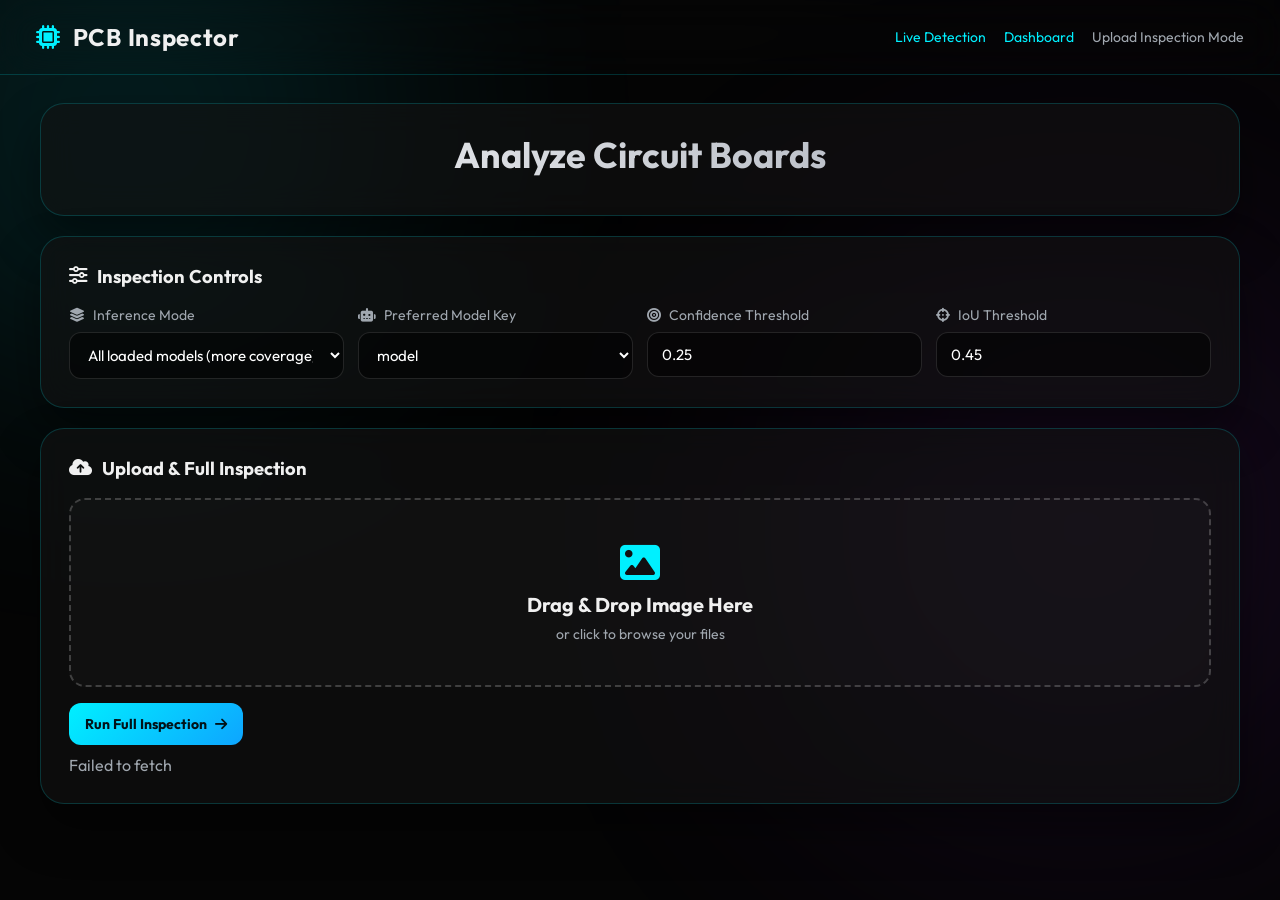
==== frontend/index.html @ 4831f676 "first commit" ====
<!doctype html>
<html lang="en">
<head>
  <meta charset="UTF-8" />
  <meta name="viewport" content="width=device-width, initial-scale=1.0" />
  <title>PCB Inspector - Upload Inspection</title>
  <link rel="preconnect" href="https://fonts.googleapis.com">
  <link rel="preconnect" href="https://fonts.gstatic.com" crossorigin>
  <link href="https://fonts.googleapis.com/css2?family=Outfit:wght@300;400;500;600;700;800&display=swap" rel="stylesheet">
  <link href="https://cdnjs.cloudflare.com/ajax/libs/font-awesome/6.4.0/css/all.min.css" rel="stylesheet">
  <link rel="stylesheet" href="./style.css" />
</head>
<body>
  <div class="blob blob-1"></div>
  <div class="blob blob-2"></div>

  <nav class="top-nav">
    <h1><i class="fas fa-microchip"></i> PCB Inspector</h1>
    <div class="nav-links">
      <a href="./live.html">Live Detection</a>
      <a href="./dashboard.html">Dashboard</a>
      <span>Upload Inspection Mode</span>
    </div>
  </nav>

  <main class="container">
    <section class="hero glass-panel">
      <h2>Analyze Circuit Boards</h2>
    </section>

    <section class="glass-panel">
      <h3 class="panel-title"><i class="fas fa-sliders-h"></i> Inspection Controls</h3>
      <div class="form-grid">
        <div class="form-group">
          <label for="modelMode"><i class="fas fa-layer-group"></i> Inference Mode</label>
          <select id="modelMode">
            <option value="all">All loaded models (more coverage)</option>
            <option value="single">Single model (faster)</option>
          </select>
        </div>
        <div class="form-group">
          <label for="modelKey"><i class="fas fa-robot"></i> Preferred Model Key</label>
          <select id="modelKey"><option value="model">model</option></select>
        </div>
        <div class="form-group">
          <label for="confThreshold"><i class="fas fa-bullseye"></i> Confidence Threshold</label>
          <input id="confThreshold" type="number" step="0.01" min="0.01" max="0.99" value="0.25">
        </div>
        <div class="form-group">
          <label for="iouThreshold"><i class="fas fa-crosshairs"></i> IoU Threshold</label>
          <input id="iouThreshold" type="number" step="0.01" min="0.05" max="0.95" value="0.45">
        </div>
      </div>
    </section>

    <section class="glass-panel">
      <h3 class="panel-title"><i class="fas fa-cloud-upload-alt"></i> Upload & Full Inspection</h3>
      <form id="uploadForm">
        <div class="upload-area" id="dropZone">
          <i class="fas fa-image"></i>
          <h4 id="uploadText">Drag & Drop Image Here</h4>
          <p>or click to browse your files</p>
          <input type="file" id="imageInput" name="image" accept="image/*" required />
        </div>
        <button type="submit" class="btn-submit">Run Full Inspection <i class="fas fa-arrow-right"></i></button>
      </form>
      <div id="runStatus" class="muted" style="margin-top:10px;"></div>
    </section>

    <section id="resultPanel" class="glass-panel hidden">
      <h3 class="panel-title"><i class="fas fa-chart-line"></i> Full Inspection Result</h3>
      <div id="statusBadgeWrap"></div>
      <div class="grid-3">
        <div class="img-card"><div class="img-card-header">Original</div><img id="originalImg" alt="Original" /></div>
        <div class="img-card"><div class="img-card-header">Detection</div><img id="detectionImg" alt="Detection" /></div>
        <div class="img-card"><div class="img-card-header">Heatmap</div><img id="heatmapImg" alt="Heatmap" /></div>
      </div>
      <div class="metrics" id="metrics"></div>
      <h4>All Loaded Models - Full Inspection Result</h4>
      <div id="allModelsFullResults" class="grid-3"></div>
      <h4>Model Inspection Details</h4>
      <pre id="modelInspectionText" class="output"></pre>
      <h4>Detected Defects</h4>
      <pre id="defectsText" class="output"></pre>
      <h4>Repair Suggestions</h4>
      <pre id="repairsText" class="output"></pre>
      <h4>Explanation</h4>
      <pre id="geminiText" class="output"></pre>
      <div id="reportLinkWrap"></div>
      <div id="firebaseStatus" class="muted"></div>
    </section>
  </main>

  <script src="./env.js"></script>
  <script>
    const API_BASE = ((window.APP_ENV && window.APP_ENV.API_BASE_URL) || '').replace(/\/$/, '');
    function assertApiBase() { if (!API_BASE) throw new Error('Set API_BASE_URL in frontend/env.js'); return API_BASE; }
    async function safeJson(res) { const txt = await res.text(); try { return JSON.parse(txt); } catch { return { error: txt || 'Non-JSON response' }; } }

    async function loadModelCatalog() {
      const base = assertApiBase();
      const res = await fetch(`${base}/health`);
      const data = await safeJson(res);
      const catalog = data.model_catalog || [];
      const modelKey = document.getElementById('modelKey');
      modelKey.innerHTML = '';
      if (!catalog.length) { modelKey.innerHTML = '<option value="model">model</option>'; return; }
      catalog.forEach((m) => { const o = document.createElement('option'); o.value = m.key; o.textContent = m.key; modelKey.appendChild(o); });
    }

    const uploadForm = document.getElementById('uploadForm');
    const resultPanel = document.getElementById('resultPanel');
    const dropZone = document.getElementById('dropZone');
    const imageInput = document.getElementById('imageInput');
    const uploadText = document.getElementById('uploadText');
    const runStatus = document.getElementById('runStatus');
    const submitBtn = uploadForm.querySelector('button[type="submit"]');
    const allModelsFullResults = document.getElementById('allModelsFullResults');

    function getConfig() {
      const conf = Number(document.getElementById('confThreshold').value);
      const iou = Number(document.getElementById('iouThreshold').value);
      const modelMode = document.getElementById('modelMode').value || 'all';
      const modelKey = (document.getElementById('modelKey').value || '').trim();
      return { conf_threshold: Number.isFinite(conf) ? conf : 0.25, iou_threshold: Number.isFinite(iou) ? iou : 0.45, model_mode: modelMode, model_key: modelKey || 'model' };
    }

    async function runFullInspectFromBlob(blob) {
      const formData = new FormData();
      formData.append('image', blob, 'capture.jpg');
      const cfg = getConfig();
      formData.append('conf_threshold', String(cfg.conf_threshold));
      formData.append('iou_threshold', String(cfg.iou_threshold));
      formData.append('model_mode', cfg.model_mode);
      formData.append('model_key', cfg.model_key);
      const base = assertApiBase();
      const res = await fetch(`${base}/detect`, { method: 'POST', body: formData });
      const data = await safeJson(res);
      if (!res.ok) throw new Error(data.error || 'Detection failed');

      resultPanel.classList.remove('hidden');
      document.getElementById('originalImg').src = data.original_image;
      document.getElementById('detectionImg').src = data.detection_image || data.original_image;
      document.getElementById('heatmapImg').src = data.heatmap_image;
      document.getElementById('statusBadgeWrap').innerHTML = data.status === 'OK'
        ? '<div class="verdict-badge verdict-good"><i class="fas fa-check-circle"></i> PASSED: NO DEFECTS</div>'
        : '<div class="verdict-badge verdict-bad"><i class="fas fa-times-circle"></i> FAILED: DEFECTS FOUND</div>';
      document.getElementById('metrics').innerHTML = `<span>Status: <b>${data.status}</b></span><span>Risk: <b>${data.risk_level}</b></span><span>Failure Probability: <b>${data.failure_probability}%</b></span><span>Models Used: <b>${(data.models_used || []).join(', ')}</b></span>`;
      const modelCards = (data.all_models_full_results || []).map((m) => `<div class="img-card"><div class="img-card-header">${m.model_key}</div>${m.annotated_image ? `<img src="${m.annotated_image}" alt="${m.model_key} detection" />` : ''}<div class="metrics" style="padding:10px;"><span>Status: <b>${m.status}</b></span><span>Defects: <b>${m.defect_count}</b></span><span>Risk: <b>${m.risk_level}</b></span></div></div>`).join('');
      allModelsFullResults.innerHTML = modelCards || '<div class="muted">No per-model results available.</div>';
      document.getElementById('modelInspectionText').textContent = JSON.stringify(data.model_inspection_details || {}, null, 2);
      document.getElementById('defectsText').textContent = JSON.stringify(data.defects, null, 2);
      document.getElementById('repairsText').textContent = JSON.stringify(data.repairs, null, 2);
      document.getElementById('geminiText').textContent = data.gemini_explanation || '';
      const fileName = (data.report_path || '').split('\\').pop().split('/').pop();
      document.getElementById('reportLinkWrap').innerHTML = fileName ? `<a class="btn-link" href="${base}/reports/${fileName}" target="_blank">Download PDF Report</a>` : '';
      const fb = data.firebase_status || {};
      document.getElementById('firebaseStatus').textContent = fb.success ? 'Firebase log: success' : `Firebase log failed: ${fb.error || 'unknown error'}`;
      runStatus.textContent = 'Inspection completed and logged.';
    }

    ['dragenter', 'dragover', 'dragleave', 'drop'].forEach((e) => dropZone.addEventListener(e, (x) => { x.preventDefault(); x.stopPropagation(); }));
    ['dragenter', 'dragover'].forEach((e) => dropZone.addEventListener(e, () => dropZone.classList.add('dragover')));
    ['dragleave', 'drop'].forEach((e) => dropZone.addEventListener(e, () => dropZone.classList.remove('dragover')));
    dropZone.addEventListener('click', () => imageInput.click());
    dropZone.addEventListener('drop', (e) => { const files = e.dataTransfer?.files; if (!files || !files.length) return; imageInput.files = files; uploadText.textContent = `Selected: ${files[0].name}`; });
    imageInput.addEventListener('change', () => { if (imageInput.files.length > 0) uploadText.textContent = `Selected: ${imageInput.files[0].name}`; });
    uploadForm.addEventListener('submit', async (e) => {
      e.preventDefault();
      if (!imageInput.files.length) return;
      try { runStatus.textContent = 'Running inspection...'; submitBtn.disabled = true; await runFullInspectFromBlob(imageInput.files[0]); }
      catch (err) { runStatus.textContent = `Inspection failed: ${err.message}`; }
      finally { submitBtn.disabled = false; }
    });

    loadModelCatalog().catch((err) => { runStatus.textContent = err.message; });
  </script>
</body>
</html>
---- frontend/style.css ----
:root {
  --bg-dark: #050505;
  --bg-card: rgba(18, 18, 18, 0.62);
  --border-glow: rgba(0, 240, 255, 0.18);
  --accent: #00f0ff;
  --accent-2: #0ea5ff;
  --accent-warm: #ff0055;
  --text-main: #f0f0f0;
  --text-dim: #a0a7af;
  --good: #00ff80;
  --panel-shadow: 0 24px 48px rgba(0, 0, 0, 0.45);
}

* {
  box-sizing: border-box;
}

body {
  margin: 0;
  min-height: 100vh;
  font-family: "Outfit", sans-serif;
  background: var(--bg-dark);
  color: var(--text-main);
  overflow-x: hidden;
  position: relative;
}

.blob {
  position: fixed;
  filter: blur(140px);
  z-index: -1;
  border-radius: 50%;
  opacity: 0.4;
  animation: float 20s infinite alternate;
}

.blob-1 {
  top: -12%;
  left: -8%;
  width: 460px;
  height: 460px;
  background: rgba(0, 240, 255, 0.4);
}

.blob-2 {
  bottom: 8%;
  right: -8%;
  width: 600px;
  height: 600px;
  background: rgba(173, 56, 255, 0.28);
}

@keyframes float {
  0% { transform: translate(0, 0) scale(1); }
  100% { transform: translate(44px, 32px) scale(1.1); }
}

.top-nav {
  padding: 22px 36px;
  display: flex;
  justify-content: space-between;
  align-items: center;
  border-bottom: 1px solid var(--border-glow);
  backdrop-filter: blur(20px);
}

.top-nav h1 {
  margin: 0;
  font-size: 24px;
  font-weight: 700;
  letter-spacing: 0.7px;
  display: flex;
  align-items: center;
  gap: 12px;
}

.top-nav h1 i {
  color: var(--accent);
}

.nav-links {
  display: flex;
  align-items: center;
  gap: 18px;
}

.nav-links a {
  color: var(--accent);
  text-decoration: none;
  font-size: 14px;
}

.nav-links span {
  color: var(--text-dim);
  font-size: 14px;
}

.container {
  width: min(1200px, 94vw);
  margin: 28px auto 42px;
}

.glass-panel {
  background: var(--bg-card);
  border: 1px solid var(--border-glow);
  border-radius: 24px;
  padding: 28px;
  backdrop-filter: blur(16px);
  box-shadow: var(--panel-shadow);
  margin-bottom: 20px;
}

.hero {
  text-align: center;
}

.hero h1,
.hero h2 {
  margin: 0 0 10px;
  font-size: clamp(1.6rem, 2.8vw, 2.4rem);
  background: linear-gradient(90deg, #ffffff, #9ca3af);
  -webkit-background-clip: text;
  -webkit-text-fill-color: transparent;
}

.hero p {
  margin: 0;
  color: var(--text-dim);
}

.panel-title {
  margin: 0 0 18px;
  font-size: 1.15rem;
  display: flex;
  align-items: center;
  gap: 10px;
}

.form-grid {
  display: grid;
  grid-template-columns: repeat(auto-fit, minmax(220px, 1fr));
  gap: 14px;
}

.form-group {
  display: flex;
  flex-direction: column;
  gap: 8px;
}

.form-group label {
  color: var(--text-dim);
  font-size: 14px;
  display: flex;
  align-items: center;
  gap: 8px;
}

.form-group input,
.form-group select {
  background: rgba(0, 0, 0, 0.5);
  border: 1px solid rgba(255, 255, 255, 0.12);
  color: #fff;
  padding: 12px 14px;
  border-radius: 12px;
  font-family: "Outfit", sans-serif;
  font-size: 15px;
  outline: none;
}

.form-group input:focus,
.form-group select:focus {
  border-color: var(--accent);
  box-shadow: 0 0 15px rgba(0, 240, 255, 0.2);
}

.upload-area {
  border: 2px dashed rgba(255, 255, 255, 0.2);
  border-radius: 16px;
  padding: 42px 20px;
  text-align: center;
  cursor: pointer;
  transition: all 0.25s ease;
  background: rgba(255, 255, 255, 0.02);
}

.upload-area:hover,
.upload-area.dragover {
  border-color: var(--accent);
  background: rgba(0, 240, 255, 0.06);
  box-shadow: 0 0 30px rgba(0, 240, 255, 0.12);
}

.upload-area i {
  color: var(--accent);
  font-size: 40px;
  margin-bottom: 10px;
}

.upload-area h4 {
  margin: 0 0 8px;
  font-size: 20px;
}

.upload-area p {
  margin: 0;
  color: var(--text-dim);
  font-size: 14px;
}

#imageInput {
  display: none;
}

.btn-submit,
button,
.btn-link {
  background: linear-gradient(135deg, var(--accent), var(--accent-2));
  color: #021218;
  border: 0;
  border-radius: 12px;
  font-weight: 700;
  font-family: "Outfit", sans-serif;
  font-size: 14px;
  padding: 12px 16px;
  cursor: pointer;
  text-decoration: none;
  display: inline-flex;
  gap: 8px;
  align-items: center;
}

.btn-submit {
  margin-top: 16px;
}

button:hover,
.btn-submit:hover,
.btn-link:hover {
  filter: brightness(1.06);
}

.btn-ghost {
  background: rgba(255, 255, 255, 0.06);
  color: #fff;
  border: 1px solid rgba(255, 255, 255, 0.24);
}

.btn-accent {
  background: linear-gradient(135deg, #00ffa5, #00d8ff);
}

.row {
  display: flex;
  flex-wrap: wrap;
  gap: 10px;
  align-items: center;
}

.camera-wrap {
  position: relative;
  width: 100%;
  max-width: 920px;
  margin-top: 10px;
}

#liveVideo,
#overlayCanvas {
  width: 100%;
  border-radius: 12px;
  border: 1px solid rgba(0, 240, 255, 0.3);
  background: #070707;
}

#overlayCanvas {
  position: absolute;
  left: 0;
  top: 0;
  pointer-events: none;
}

.grid-2 {
  display: grid;
  gap: 14px;
  grid-template-columns: repeat(auto-fit, minmax(280px, 1fr));
}

.grid-3 {
  display: grid;
  gap: 14px;
  grid-template-columns: repeat(auto-fit, minmax(240px, 1fr));
}

.img-card {
  background: rgba(0, 0, 0, 0.35);
  border: 1px solid rgba(255, 255, 255, 0.08);
  border-radius: 16px;
  overflow: hidden;
}

.img-card-header {
  padding: 12px 14px;
  background: rgba(255, 255, 255, 0.03);
  border-bottom: 1px solid rgba(255, 255, 255, 0.08);
  font-weight: 600;
}

img {
  width: 100%;
  display: block;
}

.metrics {
  margin: 16px 0;
  display: flex;
  flex-wrap: wrap;
  gap: 8px;
}

.metrics span {
  background: rgba(0, 0, 0, 0.45);
  border: 1px solid rgba(0, 240, 255, 0.25);
  border-radius: 10px;
  padding: 8px 10px;
  color: #d9f8ff;
  font-size: 13px;
}

.output {
  background: rgba(0, 0, 0, 0.52);
  border: 1px solid rgba(255, 255, 255, 0.08);
  border-radius: 12px;
  padding: 14px;
  color: #d5dcff;
  white-space: pre-wrap;
  max-height: 320px;
  overflow: auto;
}

.verdict-badge {
  display: inline-flex;
  align-items: center;
  gap: 10px;
  padding: 10px 20px;
  border-radius: 999px;
  font-size: 16px;
  font-weight: 700;
  margin-bottom: 14px;
}

.verdict-good {
  background: rgba(0, 255, 128, 0.1);
  color: var(--good);
  border: 1px solid rgba(0, 255, 128, 0.3);
}

.verdict-bad {
  background: rgba(255, 0, 85, 0.1);
  color: var(--accent-warm);
  border: 1px solid rgba(255, 0, 85, 0.3);
}

.alert {
  padding: 10px 12px;
  border-radius: 10px;
  margin-bottom: 12px;
}

.alert.error {
  border: 1px solid #93213e;
  background: rgba(130, 15, 44, 0.28);
}

.alert.warn {
  border: 1px solid #6f560f;
  background: rgba(98, 69, 7, 0.26);
}

.muted {
  color: var(--text-dim);
}

small.muted {
  font-size: 12px;
  line-height: 1.35;
}

.hidden {
  display: none;
}

button:disabled {
  opacity: 0.6;
  cursor: not-allowed;
}

.big-metric {
  font-size: 2.7rem;
  font-weight: 800;
  color: var(--accent);
}

.chart-grid {
  display: grid;
  gap: 18px;
  grid-template-columns: repeat(auto-fit, minmax(280px, 1fr));
}

.table-wrap {
  overflow-x: auto;
}

table {
  width: 100%;
  border-collapse: collapse;
}

th,
td {
  border-bottom: 1px solid rgba(255, 255, 255, 0.12);
  padding: 10px;
  text-align: left;
}

th {
  color: #9ed8ff;
}

@media (max-width: 860px) {
  .top-nav {
    padding: 16px 14px;
    flex-direction: column;
    align-items: flex-start;
    gap: 10px;
  }

  .container {
    width: 95vw;
    margin-top: 16px;
  }

  .glass-panel {
    padding: 18px;
    border-radius: 18px;
  }
}
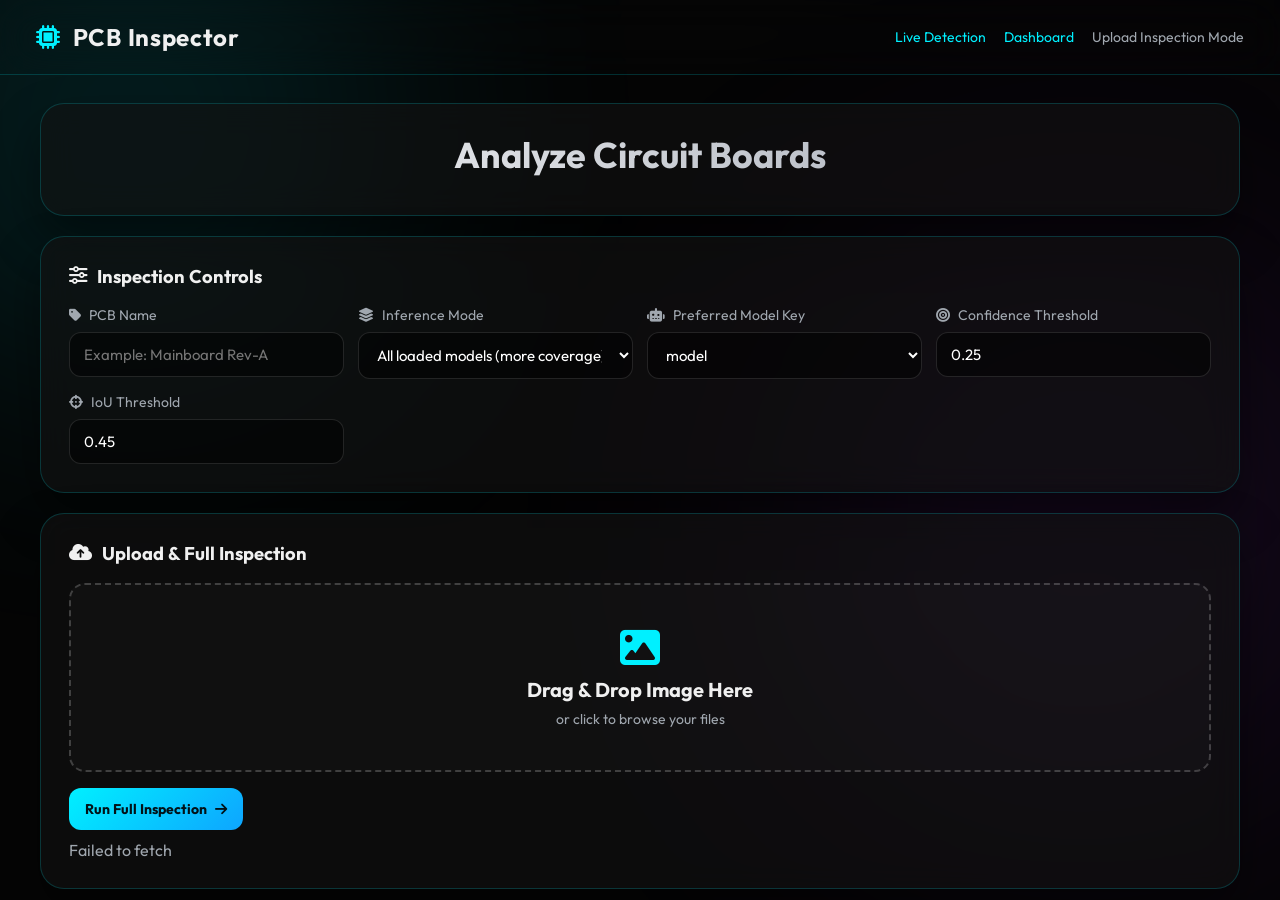
==== commit d9787834: "Add deployment files and enhanced reports" ====
--- a/frontend/index.html
+++ b/frontend/index.html
@@ -32,6 +32,10 @@
       <h3 class="panel-title"><i class="fas fa-sliders-h"></i> Inspection Controls</h3>
       <div class="form-grid">
         <div class="form-group">
+          <label for="pcbName"><i class="fas fa-tag"></i> PCB Name</label>
+          <input id="pcbName" type="text" maxlength="120" placeholder="Example: Mainboard Rev-A">
+        </div>
+        <div class="form-group">
           <label for="modelMode"><i class="fas fa-layer-group"></i> Inference Mode</label>
           <select id="modelMode">
             <option value="all">All loaded models (more coverage)</option>
@@ -82,12 +86,14 @@
       <pre id="modelInspectionText" class="output"></pre>
       <h4>Detected Defects</h4>
       <pre id="defectsText" class="output"></pre>
+      <h4>Gemini Detection Assist</h4>
+      <pre id="detectionAssistText" class="output"></pre>
       <h4>Repair Suggestions</h4>
       <pre id="repairsText" class="output"></pre>
       <h4>Explanation</h4>
       <pre id="geminiText" class="output"></pre>
       <div id="reportLinkWrap"></div>
-      <div id="firebaseStatus" class="muted"></div>
+      <div id="logStatus" class="muted"></div>
     </section>
   </main>
 
@@ -95,7 +101,19 @@
   <script>
     const API_BASE = ((window.APP_ENV && window.APP_ENV.API_BASE_URL) || '').replace(/\/$/, '');
     function assertApiBase() { if (!API_BASE) throw new Error('Set API_BASE_URL in frontend/env.js'); return API_BASE; }
-    async function safeJson(res) { const txt = await res.text(); try { return JSON.parse(txt); } catch { return { error: txt || 'Non-JSON response' }; } }
+    function shortError(msg) {
+      const raw = String(msg || '').replace(/\s+/g, ' ').trim();
+      if (!raw) return 'Unknown error';
+      if (raw.toLowerCase().startsWith('<!doctype html')) {
+        return 'Backend crashed while processing. Check backend terminal, then restart backend.';
+      }
+      return raw.length > 220 ? `${raw.slice(0, 220)}...` : raw;
+    }
+
+    async function safeJson(res) {
+      const txt = await res.text();
+      try { return JSON.parse(txt); } catch { return { error: shortError(txt || 'Non-JSON response') }; }
+    }
 
     async function loadModelCatalog() {
       const base = assertApiBase();
@@ -122,7 +140,14 @@
       const iou = Number(document.getElementById('iouThreshold').value);
       const modelMode = document.getElementById('modelMode').value || 'all';
       const modelKey = (document.getElementById('modelKey').value || '').trim();
-      return { conf_threshold: Number.isFinite(conf) ? conf : 0.25, iou_threshold: Number.isFinite(iou) ? iou : 0.45, model_mode: modelMode, model_key: modelKey || 'model' };
+      const pcbName = (document.getElementById('pcbName').value || '').trim();
+      return {
+        conf_threshold: Number.isFinite(conf) ? conf : 0.25,
+        iou_threshold: Number.isFinite(iou) ? iou : 0.45,
+        model_mode: modelMode,
+        model_key: modelKey || 'model',
+        pcb_name: pcbName || 'Unnamed PCB',
+      };
     }
 
     async function runFullInspectFromBlob(blob) {
@@ -133,6 +158,7 @@
       formData.append('iou_threshold', String(cfg.iou_threshold));
       formData.append('model_mode', cfg.model_mode);
       formData.append('model_key', cfg.model_key);
+      formData.append('pcb_name', cfg.pcb_name);
       const base = assertApiBase();
       const res = await fetch(`${base}/detect`, { method: 'POST', body: formData });
       const data = await safeJson(res);
@@ -145,17 +171,18 @@
       document.getElementById('statusBadgeWrap').innerHTML = data.status === 'OK'
         ? '<div class="verdict-badge verdict-good"><i class="fas fa-check-circle"></i> PASSED: NO DEFECTS</div>'
         : '<div class="verdict-badge verdict-bad"><i class="fas fa-times-circle"></i> FAILED: DEFECTS FOUND</div>';
-      document.getElementById('metrics').innerHTML = `<span>Status: <b>${data.status}</b></span><span>Risk: <b>${data.risk_level}</b></span><span>Failure Probability: <b>${data.failure_probability}%</b></span><span>Models Used: <b>${(data.models_used || []).join(', ')}</b></span>`;
+      document.getElementById('metrics').innerHTML = `<span>PCB: <b>${data.pcb_name || cfg.pcb_name}</b></span><span>Status: <b>${data.status}</b></span><span>Risk: <b>${data.risk_level}</b></span><span>Failure Probability: <b>${data.failure_probability}%</b></span><span>Models Used: <b>${(data.models_used || []).join(', ')}</b></span><span>AI Assist: <b>${data?.detection_assist?.enabled ? 'on' : 'off'}</b></span><span>Raw Defects: <b>${data?.detection_assist?.raw_defect_count ?? (data?.raw_defects?.length ?? data?.defects?.length ?? 0)}</b></span><span>Effective Defects: <b>${data?.detection_assist?.effective_defect_count ?? (data?.defects?.length ?? 0)}</b></span>`;
       const modelCards = (data.all_models_full_results || []).map((m) => `<div class="img-card"><div class="img-card-header">${m.model_key}</div>${m.annotated_image ? `<img src="${m.annotated_image}" alt="${m.model_key} detection" />` : ''}<div class="metrics" style="padding:10px;"><span>Status: <b>${m.status}</b></span><span>Defects: <b>${m.defect_count}</b></span><span>Risk: <b>${m.risk_level}</b></span></div></div>`).join('');
       allModelsFullResults.innerHTML = modelCards || '<div class="muted">No per-model results available.</div>';
       document.getElementById('modelInspectionText').textContent = JSON.stringify(data.model_inspection_details || {}, null, 2);
       document.getElementById('defectsText').textContent = JSON.stringify(data.defects, null, 2);
+      document.getElementById('detectionAssistText').textContent = JSON.stringify(data.detection_assist || {}, null, 2);
       document.getElementById('repairsText').textContent = JSON.stringify(data.repairs, null, 2);
       document.getElementById('geminiText').textContent = data.gemini_explanation || '';
       const fileName = (data.report_path || '').split('\\').pop().split('/').pop();
       document.getElementById('reportLinkWrap').innerHTML = fileName ? `<a class="btn-link" href="${base}/reports/${fileName}" target="_blank">Download PDF Report</a>` : '';
-      const fb = data.firebase_status || {};
-      document.getElementById('firebaseStatus').textContent = fb.success ? 'Firebase log: success' : `Firebase log failed: ${fb.error || 'unknown error'}`;
+      const log = data.log_status || {};
+      document.getElementById('logStatus').textContent = log.success ? 'Local log: success' : `Local log failed: ${log.error || 'unknown error'}`;
       runStatus.textContent = 'Inspection completed and logged.';
     }
 
@@ -169,7 +196,7 @@
       e.preventDefault();
       if (!imageInput.files.length) return;
       try { runStatus.textContent = 'Running inspection...'; submitBtn.disabled = true; await runFullInspectFromBlob(imageInput.files[0]); }
-      catch (err) { runStatus.textContent = `Inspection failed: ${err.message}`; }
+      catch (err) { runStatus.textContent = `Inspection failed: ${shortError(err.message)}`; }
       finally { submitBtn.disabled = false; }
     });
 
--- a/frontend/style.css
+++ b/frontend/style.css
@@ -262,14 +262,24 @@
   width: 100%;
   max-width: 920px;
   margin-top: 10px;
+  aspect-ratio: 16 / 9;
+  min-height: 280px;
 }
 
 #liveVideo,
 #overlayCanvas {
   width: 100%;
+  height: 100%;
+  display: block;
+  object-fit: cover;
   border-radius: 12px;
   border: 1px solid rgba(0, 240, 255, 0.3);
+}
+
+#liveVideo {
   background: #070707;
+  position: relative;
+  z-index: 1;
 }
 
 #overlayCanvas {
@@ -277,6 +287,8 @@
   left: 0;
   top: 0;
   pointer-events: none;
+  background: transparent;
+  z-index: 2;
 }
 
 .grid-2 {
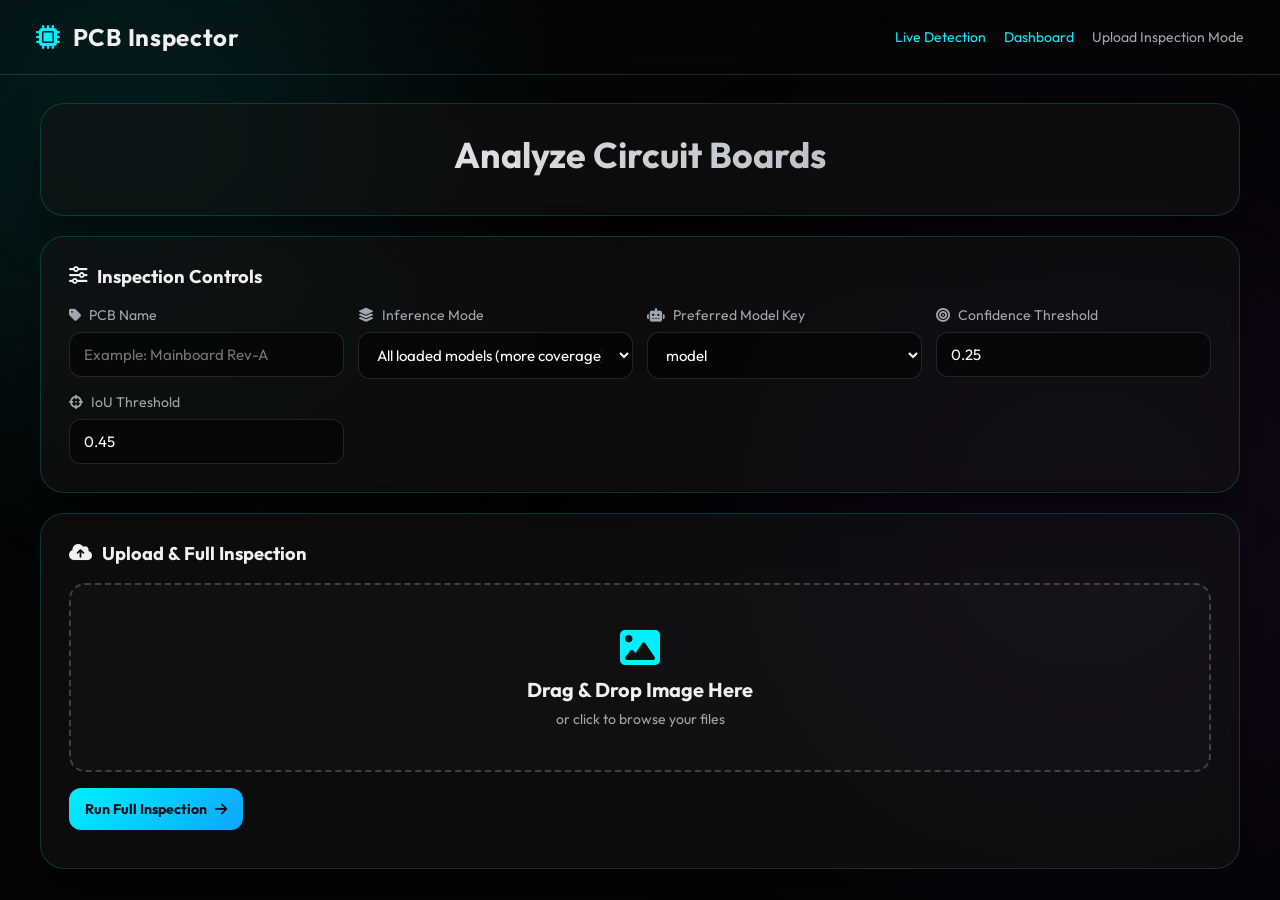
==== commit 9002a62c: "Fix drag and drop functionality using DataTransfer API" ====
--- a/frontend/index.html
+++ b/frontend/index.html
@@ -190,7 +190,17 @@
     ['dragenter', 'dragover'].forEach((e) => dropZone.addEventListener(e, () => dropZone.classList.add('dragover')));
     ['dragleave', 'drop'].forEach((e) => dropZone.addEventListener(e, () => dropZone.classList.remove('dragover')));
     dropZone.addEventListener('click', () => imageInput.click());
-    dropZone.addEventListener('drop', (e) => { const files = e.dataTransfer?.files; if (!files || !files.length) return; imageInput.files = files; uploadText.textContent = `Selected: ${files[0].name}`; });
+    dropZone.addEventListener('drop', (e) => {
+      const files = e.dataTransfer?.files;
+      if (!files || !files.length) return;
+      // Create a DataTransfer object to properly assign files
+      const dataTransfer = new DataTransfer();
+      for (let i = 0; i < files.length; i++) {
+        dataTransfer.items.add(files[i]);
+      }
+      imageInput.files = dataTransfer.files;
+      uploadText.textContent = `Selected: ${files[0].name}`;
+    });
     imageInput.addEventListener('change', () => { if (imageInput.files.length > 0) uploadText.textContent = `Selected: ${imageInput.files[0].name}`; });
     uploadForm.addEventListener('submit', async (e) => {
       e.preventDefault();
